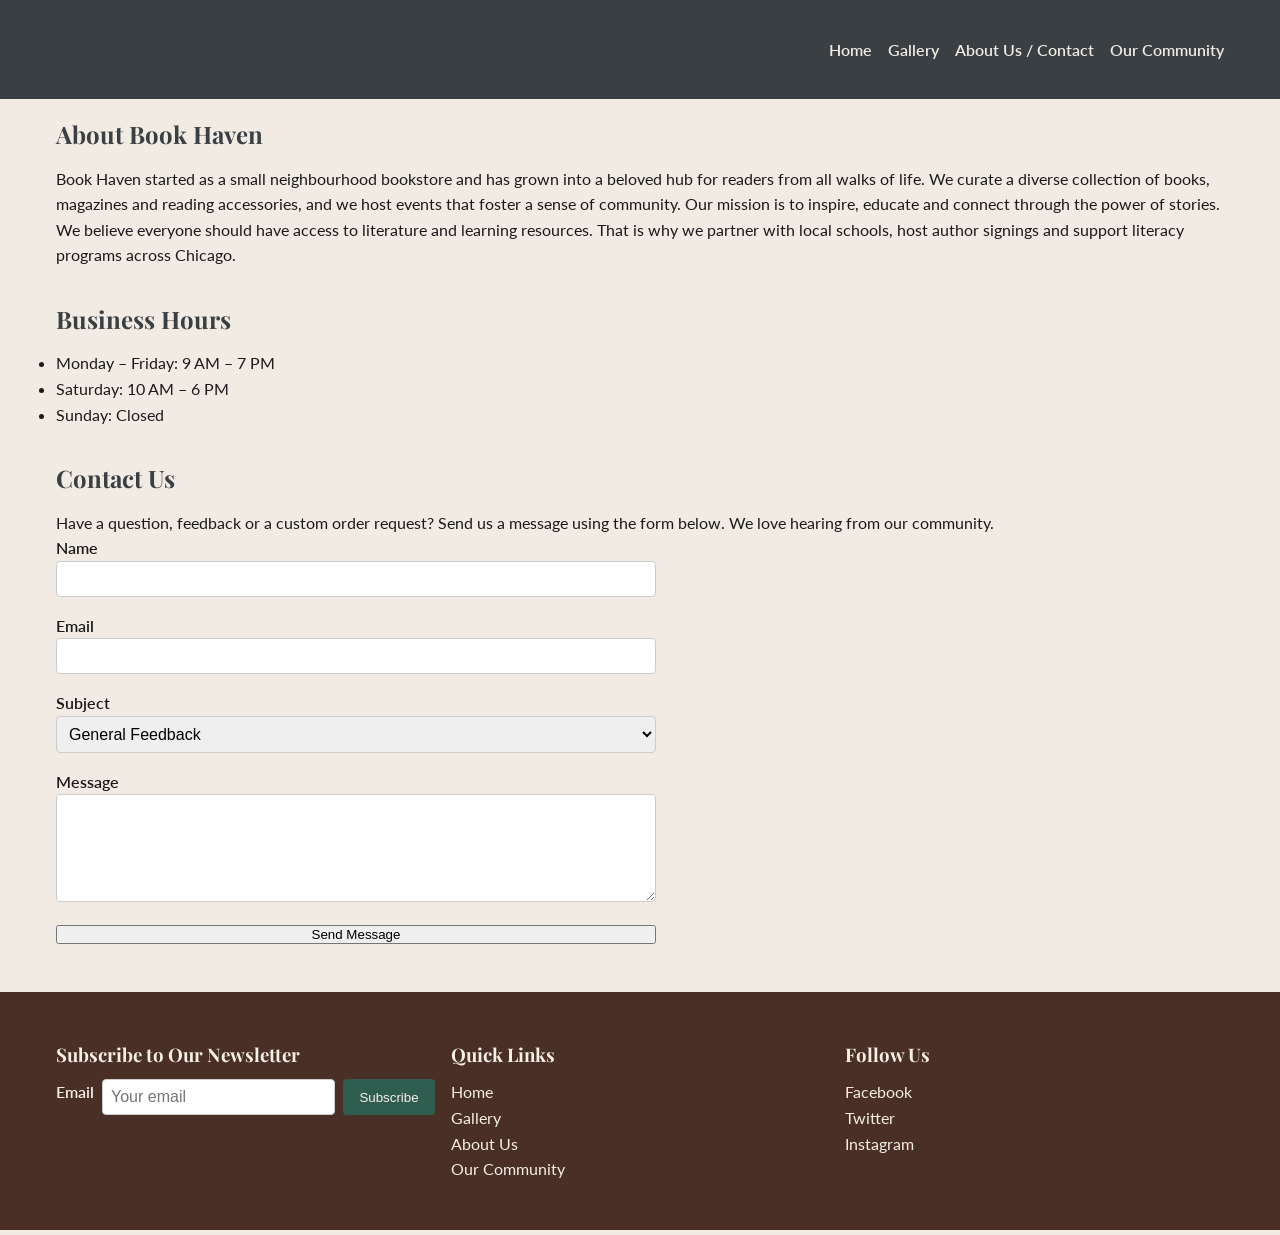
==== about.html @ 8f7dcefc "Add files via upload Add Book Haven HTML, CSS, and image files" ====
<!DOCTYPE html>
<html lang="en">
<head>
  <meta charset="UTF-8" />
  <meta http-equiv="X-UA-Compatible" content="IE=edge" />
  <meta name="viewport" content="width=device-width, initial-scale=1.0" />
  <title>Book Haven – About Us &amp; Contact</title>
  <link rel="stylesheet" href="styles.css" />
</head>
<body>
  <header>
    <div class="container">
      <h1>Book Haven</h1>
      <nav>
        <ul>
          <li><a href="index.html">Home</a></li>
          <li><a href="gallery.html">Gallery</a></li>
          <li><a href="about.html" aria-current="page">About Us / Contact</a></li>
          <li><a href="custom.html">Our Community</a></li>
        </ul>
      </nav>
    </div>
  </header>

  <main class="container">
    <section id="about">
      <h2>About Book Haven</h2>
      <p>
        Book Haven started as a small neighbourhood bookstore and has grown
        into a beloved hub for readers from all walks of life. We curate a
        diverse collection of books, magazines and reading accessories, and we
        host events that foster a sense of community. Our mission is to
        inspire, educate and connect through the power of stories.
      </p>
      <p>
        We believe everyone should have access to literature and learning
        resources. That is why we partner with local schools, host author
        signings and support literacy programs across Chicago.
      </p>
    </section>

    <section id="hours">
      <h2>Business Hours</h2>
      <ul>
        <li>Monday – Friday: 9 AM – 7 PM</li>
        <li>Saturday: 10 AM – 6 PM</li>
        <li>Sunday: Closed</li>
      </ul>
    </section>

    <section id="contact">
      <h2>Contact Us</h2>
      <p>Have a question, feedback or a custom order request? Send us a
        message using the form below. We love hearing from our community.</p>
      <form>
        <div>
          <label for="name">Name</label>
          <input type="text" id="name" name="name" required />
        </div>
        <div>
          <label for="email">Email</label>
          <input type="email" id="email" name="email" required />
        </div>
        <div>
          <label for="subject">Subject</label>
          <select id="subject" name="subject">
            <option value="feedback">General Feedback</option>
            <option value="custom-order">Custom Order</option>
            <option value="question">Question</option>
          </select>
        </div>
        <div>
          <label for="message">Message</label>
          <textarea id="message" name="message" rows="5" required></textarea>
        </div>
        <button type="submit">Send Message</button>
      </form>
    </section>
  </main>

  <footer>
    <div class="container footer-grid">
      <div>
        <h3>Subscribe to Our Newsletter</h3>
        <form>
          <label class="visually-hidden" for="about-subscribe-email">Email</label>
          <input type="email" id="about-subscribe-email" placeholder="Your email" />
          <button type="submit">Subscribe</button>
        </form>
      </div>
      <div>
        <h3>Quick Links</h3>
        <ul>
          <li><a href="index.html">Home</a></li>
          <li><a href="gallery.html">Gallery</a></li>
          <li><a href="about.html">About Us</a></li>
          <li><a href="custom.html">Our Community</a></li>
        </ul>
      </div>
      <div>
        <h3>Follow Us</h3>
        <ul>
          <li><a href="#">Facebook</a></li>
          <li><a href="#">Twitter</a></li>
          <li><a href="#">Instagram</a></li>
        </ul>
      </div>
    </div>
  </footer>
</body>
</html>
---- styles.css ----
/*
 * Basic stylesheet for the Book Haven website.
 *
 * The palette draws on the warm colours from the planning phase: dark brown for
 * headers and footers, cream for backgrounds, deep green for links and
 * highlights and soft gold for call‑to‑action buttons.  Fonts fall back to
 * standard sans‑serif stacks to ensure good legibility even if external
 * resources are unavailable.
 */

/* Import Playfair Display for headings and Lato for body text. */
@import url('https://fonts.googleapis.com/css2?family=Playfair+Display:wght@400;700&family=Lato:wght@300;400;600&display=swap');

/* Global resets */
* {
  box-sizing: border-box;
  margin: 0;
  padding: 0;
}

body {
  /* Use Lato for the body and set a warm neutral background from the colour palette. */
  font-family: 'Lato', Arial, sans-serif;
  background-color: #F2EBE3; /* soft, warm neutral */
  color: #1A1A1A; /* near black for high contrast */
  line-height: 1.6;
}

h1, h2, h3 {
  /* Headings use Playfair Display with the dark charcoal colour. */
  font-family: 'Playfair Display', Georgia, serif;
  margin-bottom: 0.5em;
  color: #3A3F44; /* dark charcoal */
}

header {
  background-color: #3A3F44; /* dark charcoal */
  color: #F2EBE3; /* light text on dark background */
  padding: 1rem 0;
}

header .container {
  display: flex;
  justify-content: space-between;
  align-items: center;
  max-width: 1200px;
  margin: 0 auto;
  padding: 0 1rem;
}

nav ul {
  list-style: none;
  display: flex;
  gap: 1rem;
}

nav a {
  text-decoration: none;
  color: #F2EBE3;
  font-weight: 600;
  transition: color 0.2s ease;
}

nav a:hover {
  color: #E28413; /* pop of orange */
}

.container {
  max-width: 1200px;
  margin: 0 auto;
  padding: 1rem;
}

section {
  margin-bottom: 2rem;
}

.hero {
  /* Tint the hero section with a hint of orange for warmth. */
  background-color: rgba(226, 132, 19, 0.1);
  padding: 2rem;
  border-radius: 4px;
  text-align: center;
}

.card-grid {
  display: grid;
  gap: 1rem;
  grid-template-columns: repeat(auto-fit, minmax(250px, 1fr));
}

.card {
  background-color: #ffffff;
  border: 1px solid #ddd;
  border-radius: 4px;
  padding: 1rem;
  text-align: center;
}

.card img {
  max-width: 100%;
  height: auto;
  margin-bottom: 1rem;
  border-radius: 4px;
}

/* Generic button styling */
.button {
  display: inline-block;
  padding: 0.5rem 1rem;
  background-color: #E28413; /* pop of orange */
  color: #F2EBE3;
  text-decoration: none;
  border-radius: 4px;
  transition: background-color 0.2s ease;
  margin-top: 0.5rem;
}

.button:hover {
  background-color: #b36a0d;
}

table {
  width: 100%;
  border-collapse: collapse;
  margin-bottom: 2rem;
}

table th, table td {
  padding: 0.75rem;
  border: 1px solid #ddd;
  text-align: left;
}

table th {
  background-color: #A9B4C2; /* muted blue-grey */
  font-weight: bold;
}

form {
  display: grid;
  gap: 1rem;
  max-width: 600px;
}

form label {
  font-weight: 600;
}

form input, form textarea, form select {
  width: 100%;
  padding: 0.5rem;
  border: 1px solid #ccc;
  border-radius: 4px;
  font-size: 1rem;
}

footer {
  background-color: #4A2F27;
  color: #F5EFE6;
  padding: 2rem 0;
}

footer .footer-grid {
  display: grid;
  grid-template-columns: repeat(auto-fit, minmax(250px, 1fr));
  gap: 1rem;
}

footer h3 {
  color: #F5EFE6;
}

footer ul {
  list-style: none;
  padding: 0;
}

footer a {
  color: #F5EFE6;
  text-decoration: none;
  transition: color 0.2s ease;
}

footer a:hover {
  color: #C9A66B;
}

footer form {
  display: flex;
  gap: 0.5rem;
}

footer input[type="email"] {
  flex: 1;
  padding: 0.5rem;
  border: 1px solid #ccc;
  border-radius: 4px;
}

footer button {
  padding: 0.5rem 1rem;
  background-color: #2F5D50;
  color: #F5EFE6;
  border: none;
  border-radius: 4px;
  cursor: pointer;
  transition: background-color 0.2s ease;
}

footer button:hover {
  background-color: #24473c;
}

/* Responsive adjustments */
@media (max-width: 768px) {
  nav ul {
    flex-wrap: wrap;
    justify-content: center;
  }

  header .container {
    flex-direction: column;
    align-items: flex-start;
  }
}
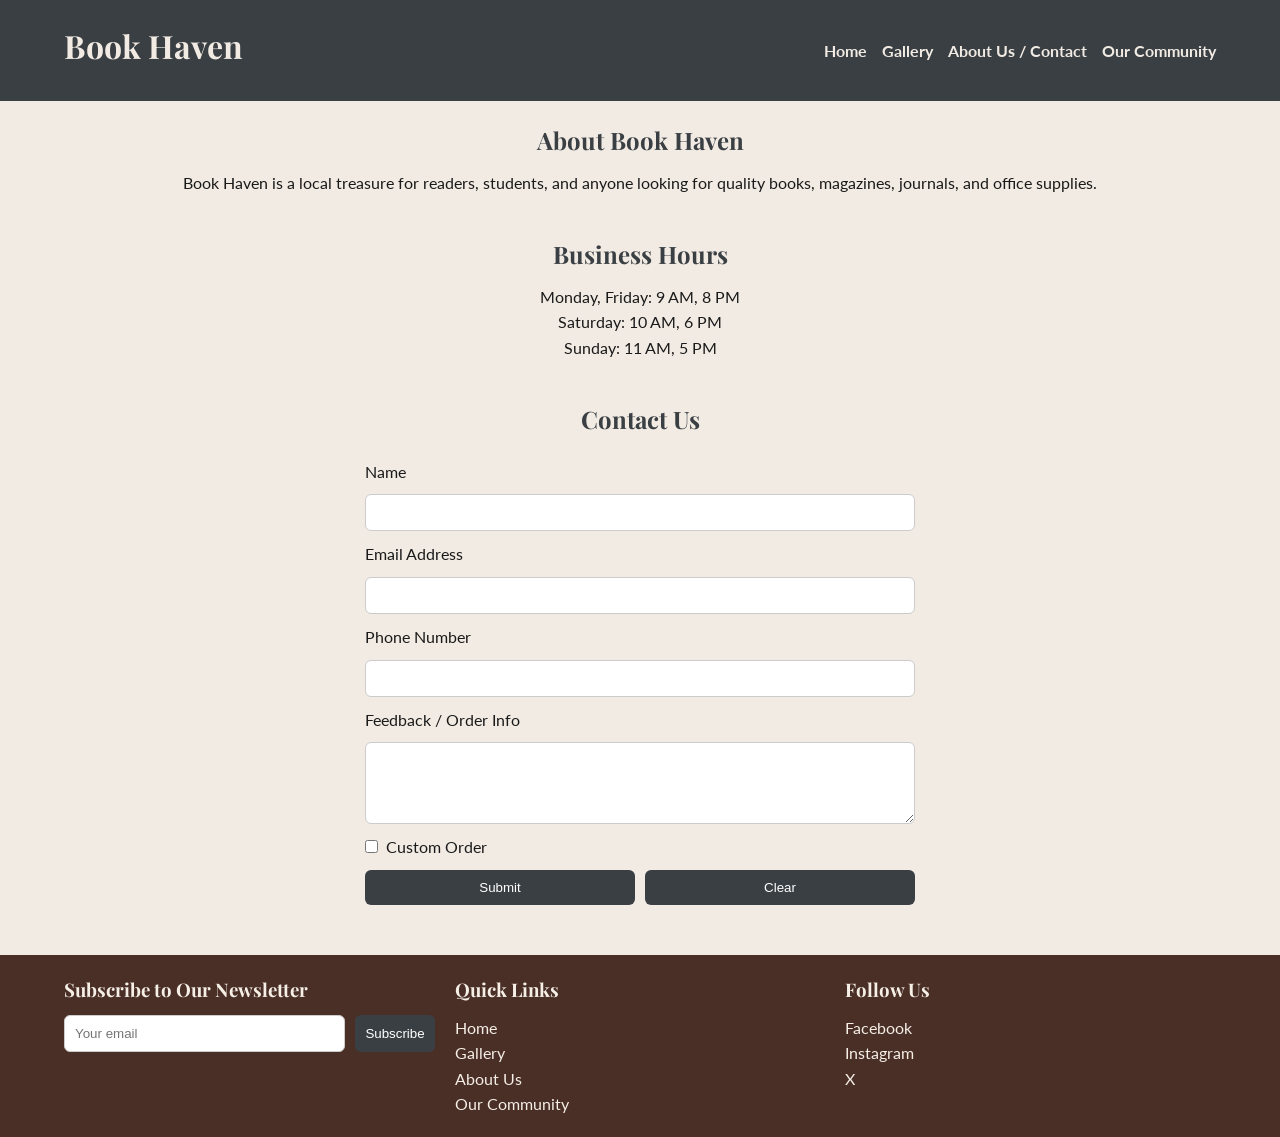
==== commit 4d0ff5c3: "Add files via upload" ====
--- a/about.html
+++ b/about.html
@@ -1,81 +1,74 @@
 <!DOCTYPE html>
 <html lang="en">
 <head>
-  <meta charset="UTF-8" />
-  <meta http-equiv="X-UA-Compatible" content="IE=edge" />
-  <meta name="viewport" content="width=device-width, initial-scale=1.0" />
-  <title>Book Haven – About Us &amp; Contact</title>
-  <link rel="stylesheet" href="styles.css" />
+  <meta charset="UTF-8">
+  <meta name="viewport" content="width=device-width, initial-scale=1.0">
+  <title>Book Haven, About Us</title>
+  <link rel="stylesheet" href="styles.css">
 </head>
 <body>
+
   <header>
-    <div class="container">
-      <h1>Book Haven</h1>
+    <div class="container header-wrap">
+      <h1>Book Haven</h1>
       <nav>
         <ul>
           <li><a href="index.html">Home</a></li>
           <li><a href="gallery.html">Gallery</a></li>
-          <li><a href="about.html" aria-current="page">About Us / Contact</a></li>
+          <li><a href="about.html" aria-current="page">About Us / Contact</a></li>
           <li><a href="custom.html">Our Community</a></li>
         </ul>
       </nav>
     </div>
   </header>
 
-  <main class="container">
-    <section id="about">
-      <h2>About Book Haven</h2>
+  <main>
+
+    <section class="about container">
+      <h2>About Book Haven</h2>
       <p>
-        Book Haven started as a small neighbourhood bookstore and has grown
-        into a beloved hub for readers from all walks of life. We curate a
-        diverse collection of books, magazines and reading accessories, and we
-        host events that foster a sense of community. Our mission is to
-        inspire, educate and connect through the power of stories.
-      </p>
-      <p>
-        We believe everyone should have access to literature and learning
-        resources. That is why we partner with local schools, host author
-        signings and support literacy programs across Chicago.
+        Book Haven is a local treasure for readers, students, and anyone looking
+        for quality books, magazines, journals, and office supplies.
       </p>
     </section>
 
-    <section id="hours">
+    <section class="hours container">
       <h2>Business Hours</h2>
       <ul>
-        <li>Monday – Friday: 9 AM – 7 PM</li>
-        <li>Saturday: 10 AM – 6 PM</li>
-        <li>Sunday: Closed</li>
+        <li>Monday, Friday: 9 AM, 8 PM</li>
+        <li>Saturday: 10 AM, 6 PM</li>
+        <li>Sunday: 11 AM, 5 PM</li>
       </ul>
     </section>
 
-    <section id="contact">
+    <section class="contact container">
       <h2>Contact Us</h2>
-      <p>Have a question, feedback or a custom order request? Send us a
-        message using the form below. We love hearing from our community.</p>
+
       <form>
-        <div>
-          <label for="name">Name</label>
-          <input type="text" id="name" name="name" required />
+        <label for="name">Name</label>
+        <input id="name" type="text" required>
+
+        <label for="email">Email Address</label>
+        <input id="email" type="email" required>
+
+        <label for="phone">Phone Number</label>
+        <input id="phone" type="tel">
+
+        <label for="message">Feedback / Order Info</label>
+        <textarea id="message" rows="4"></textarea>
+
+        <label class="check-row">
+          <input type="checkbox">
+          Custom Order
+        </label>
+
+        <div class="form-buttons">
+          <button type="submit">Submit</button>
+          <button type="reset">Clear</button>
         </div>
-        <div>
-          <label for="email">Email</label>
-          <input type="email" id="email" name="email" required />
-        </div>
-        <div>
-          <label for="subject">Subject</label>
-          <select id="subject" name="subject">
-            <option value="feedback">General Feedback</option>
-            <option value="custom-order">Custom Order</option>
-            <option value="question">Question</option>
-          </select>
-        </div>
-        <div>
-          <label for="message">Message</label>
-          <textarea id="message" name="message" rows="5" required></textarea>
-        </div>
-        <button type="submit">Send Message</button>
       </form>
     </section>
+
   </main>
 
   <footer>
@@ -83,29 +76,31 @@
       <div>
         <h3>Subscribe to Our Newsletter</h3>
         <form>
-          <label class="visually-hidden" for="about-subscribe-email">Email</label>
-          <input type="email" id="about-subscribe-email" placeholder="Your email" />
+          <input type="email" placeholder="Your email">
           <button type="submit">Subscribe</button>
         </form>
       </div>
+
       <div>
         <h3>Quick Links</h3>
         <ul>
           <li><a href="index.html">Home</a></li>
           <li><a href="gallery.html">Gallery</a></li>
-          <li><a href="about.html">About Us</a></li>
+          <li><a href="about.html">About Us</a></li>
           <li><a href="custom.html">Our Community</a></li>
         </ul>
       </div>
+
       <div>
         <h3>Follow Us</h3>
         <ul>
           <li><a href="#">Facebook</a></li>
-          <li><a href="#">Twitter</a></li>
           <li><a href="#">Instagram</a></li>
+          <li><a href="#">X</a></li>
         </ul>
       </div>
     </div>
   </footer>
+
 </body>
-</html>+</html>
--- a/styles.css
+++ b/styles.css
@@ -1,17 +1,5 @@
-/*
- * Basic stylesheet for the Book Haven website.
- *
- * The palette draws on the warm colours from the planning phase: dark brown for
- * headers and footers, cream for backgrounds, deep green for links and
- * highlights and soft gold for call‑to‑action buttons.  Fonts fall back to
- * standard sans‑serif stacks to ensure good legibility even if external
- * resources are unavailable.
- */
-
-/* Import Playfair Display for headings and Lato for body text. */
-@import url('https://fonts.googleapis.com/css2?family=Playfair+Display:wght@400;700&family=Lato:wght@300;400;600&display=swap');
-
-/* Global resets */
+@import url('https://fonts.googleapis.com/css2?family=Playfair+Display:wght@400;700&family=Lato:wght@300;400;700&display=swap');
+
 * {
   box-sizing: border-box;
   margin: 0;
@@ -19,152 +7,211 @@
 }
 
 body {
-  /* Use Lato for the body and set a warm neutral background from the colour palette. */
   font-family: 'Lato', Arial, sans-serif;
-  background-color: #F2EBE3; /* soft, warm neutral */
-  color: #1A1A1A; /* near black for high contrast */
+  background-color: #F2EBE3;
+  color: #1A1A1A;
   line-height: 1.6;
 }
 
 h1, h2, h3 {
-  /* Headings use Playfair Display with the dark charcoal colour. */
   font-family: 'Playfair Display', Georgia, serif;
-  margin-bottom: 0.5em;
-  color: #3A3F44; /* dark charcoal */
+  color: #3A3F44;
+  margin-bottom: 10px;
+}
+
+.container {
+  width: 90%;
+  max-width: 1200px;
+  margin: auto;
+  padding: 20px 0;
 }
 
 header {
-  background-color: #3A3F44; /* dark charcoal */
-  color: #F2EBE3; /* light text on dark background */
-  padding: 1rem 0;
-}
-
-header .container {
+  background-color: #3A3F44;
+  color: #F2EBE3;
+}
+
+.header-wrap {
   display: flex;
   justify-content: space-between;
   align-items: center;
-  max-width: 1200px;
-  margin: 0 auto;
-  padding: 0 1rem;
+  gap: 20px;
+}
+
+header h1 {
+  color: #F2EBE3;
 }
 
 nav ul {
   list-style: none;
   display: flex;
-  gap: 1rem;
+  gap: 15px;
+  flex-wrap: wrap;
 }
 
 nav a {
-  text-decoration: none;
-  color: #F2EBE3;
-  font-weight: 600;
-  transition: color 0.2s ease;
-}
-
-nav a:hover {
-  color: #E28413; /* pop of orange */
-}
-
-.container {
-  max-width: 1200px;
-  margin: 0 auto;
-  padding: 1rem;
-}
-
-section {
-  margin-bottom: 2rem;
-}
-
-.hero {
-  /* Tint the hero section with a hint of orange for warmth. */
-  background-color: rgba(226, 132, 19, 0.1);
-  padding: 2rem;
-  border-radius: 4px;
-  text-align: center;
-}
-
-.card-grid {
-  display: grid;
-  gap: 1rem;
-  grid-template-columns: repeat(auto-fit, minmax(250px, 1fr));
-}
-
-.card {
-  background-color: #ffffff;
-  border: 1px solid #ddd;
-  border-radius: 4px;
-  padding: 1rem;
-  text-align: center;
-}
-
-.card img {
-  max-width: 100%;
-  height: auto;
-  margin-bottom: 1rem;
-  border-radius: 4px;
-}
-
-/* Generic button styling */
-.button {
-  display: inline-block;
-  padding: 0.5rem 1rem;
-  background-color: #E28413; /* pop of orange */
   color: #F2EBE3;
   text-decoration: none;
-  border-radius: 4px;
-  transition: background-color 0.2s ease;
-  margin-top: 0.5rem;
-}
-
-.button:hover {
-  background-color: #b36a0d;
-}
-
-table {
+  font-weight: 700;
+}
+
+nav a:hover {
+  color: #E28413;
+}
+
+.hero {
+  text-align: center;
+  padding: 50px 20px;
+  background-color: rgba(226, 132, 19, 0.1);
+}
+
+.btn {
+  display: inline-block;
+  margin-top: 15px;
+  padding: 10px 20px;
+  background-color: #E28413;
+  color: #ffffff;
+  text-decoration: none;
+  border-radius: 6px;
+}
+
+.promos {
+  display: grid;
+  grid-template-columns: repeat(3, 1fr);
+  gap: 15px;
+}
+
+.promo {
+  background: #A9B4C2;
+  padding: 20px;
+  text-align: center;
+  border-radius: 8px;
+  font-weight: 700;
+}
+
+.why,
+.categories,
+.about,
+.hours,
+.contact,
+.spotlight,
+.community,
+.events,
+.gallery {
+  text-align: center;
+  padding: 20px 0;
+}
+
+.why-grid,
+.category-grid {
+  display: grid;
+  grid-template-columns: repeat(2, 1fr);
+  gap: 15px;
+  margin-top: 15px;
+}
+
+.why-grid div,
+.category-grid div {
+  background: #ffffff;
+  padding: 20px;
+  border-radius: 8px;
+  border: 1px solid #ddd;
+}
+
+.gallery-grid {
+  display: grid;
+  grid-template-columns: repeat(3, 1fr);
+  gap: 20px;
+  margin-top: 20px;
+}
+
+.spotlight-grid {
+  display: grid;
+  grid-template-columns: repeat(3, 1fr);
+  gap: 15px;
+  margin-top: 15px;
+}
+
+.community-grid {
+  display: grid;
+  grid-template-columns: repeat(2, 1fr);
+  gap: 15px;
+  margin-top: 15px;
+}
+
+.card {
+  background: #ffffff;
+  padding: 15px;
+  border: 1px solid #ddd;
+  border-radius: 10px;
+}
+
+.card img {
   width: 100%;
-  border-collapse: collapse;
-  margin-bottom: 2rem;
-}
-
-table th, table td {
-  padding: 0.75rem;
-  border: 1px solid #ddd;
+  height: auto;
+  border-radius: 8px;
+}
+
+.card p {
+  margin: 10px 0;
+}
+
+.card button,
+.form-buttons button,
+footer button {
+  background-color: #3A3F44;
+  color: #ffffff;
+  border: none;
+  padding: 10px;
+  border-radius: 6px;
+  cursor: pointer;
+}
+
+.hours ul {
+  list-style: none;
+}
+
+.contact form {
+  display: flex;
+  flex-direction: column;
+  gap: 10px;
+  max-width: 550px;
+  margin: 20px auto 0;
   text-align: left;
 }
 
-table th {
-  background-color: #A9B4C2; /* muted blue-grey */
-  font-weight: bold;
-}
-
-form {
-  display: grid;
-  gap: 1rem;
-  max-width: 600px;
-}
-
-form label {
-  font-weight: 600;
-}
-
-form input, form textarea, form select {
-  width: 100%;
-  padding: 0.5rem;
+.contact input,
+.contact textarea {
+  padding: 10px;
   border: 1px solid #ccc;
-  border-radius: 4px;
-  font-size: 1rem;
+  border-radius: 6px;
+}
+
+.check-row {
+  display: flex;
+  align-items: center;
+  gap: 8px;
+}
+
+.form-buttons {
+  display: flex;
+  gap: 10px;
+}
+
+.form-buttons button {
+  flex: 1;
 }
 
 footer {
   background-color: #4A2F27;
   color: #F5EFE6;
-  padding: 2rem 0;
-}
-
-footer .footer-grid {
-  display: grid;
-  grid-template-columns: repeat(auto-fit, minmax(250px, 1fr));
-  gap: 1rem;
+  margin-top: 30px;
+}
+
+.footer-grid {
+  display: grid;
+  grid-template-columns: repeat(3, 1fr);
+  gap: 20px;
 }
 
 footer h3 {
@@ -173,54 +220,46 @@
 
 footer ul {
   list-style: none;
-  padding: 0;
 }
 
 footer a {
   color: #F5EFE6;
   text-decoration: none;
-  transition: color 0.2s ease;
-}
-
-footer a:hover {
-  color: #C9A66B;
 }
 
 footer form {
   display: flex;
-  gap: 0.5rem;
+  gap: 10px;
+  flex-wrap: wrap;
 }
 
 footer input[type="email"] {
   flex: 1;
-  padding: 0.5rem;
+  min-width: 180px;
+  padding: 10px;
   border: 1px solid #ccc;
-  border-radius: 4px;
-}
-
-footer button {
-  padding: 0.5rem 1rem;
-  background-color: #2F5D50;
-  color: #F5EFE6;
-  border: none;
-  border-radius: 4px;
-  cursor: pointer;
-  transition: background-color 0.2s ease;
-}
-
-footer button:hover {
-  background-color: #24473c;
-}
-
-/* Responsive adjustments */
+  border-radius: 6px;
+}
+
 @media (max-width: 768px) {
+  .header-wrap,
+  .footer-grid,
+  .promos,
+  .gallery-grid,
+  .spotlight-grid,
+  .community-grid,
+  .why-grid,
+  .category-grid {
+    grid-template-columns: 1fr;
+    display: grid;
+  }
+
+  .header-wrap {
+    display: block;
+    text-align: center;
+  }
+
   nav ul {
-    flex-wrap: wrap;
     justify-content: center;
   }
-
-  header .container {
-    flex-direction: column;
-    align-items: flex-start;
-  }
-}+}
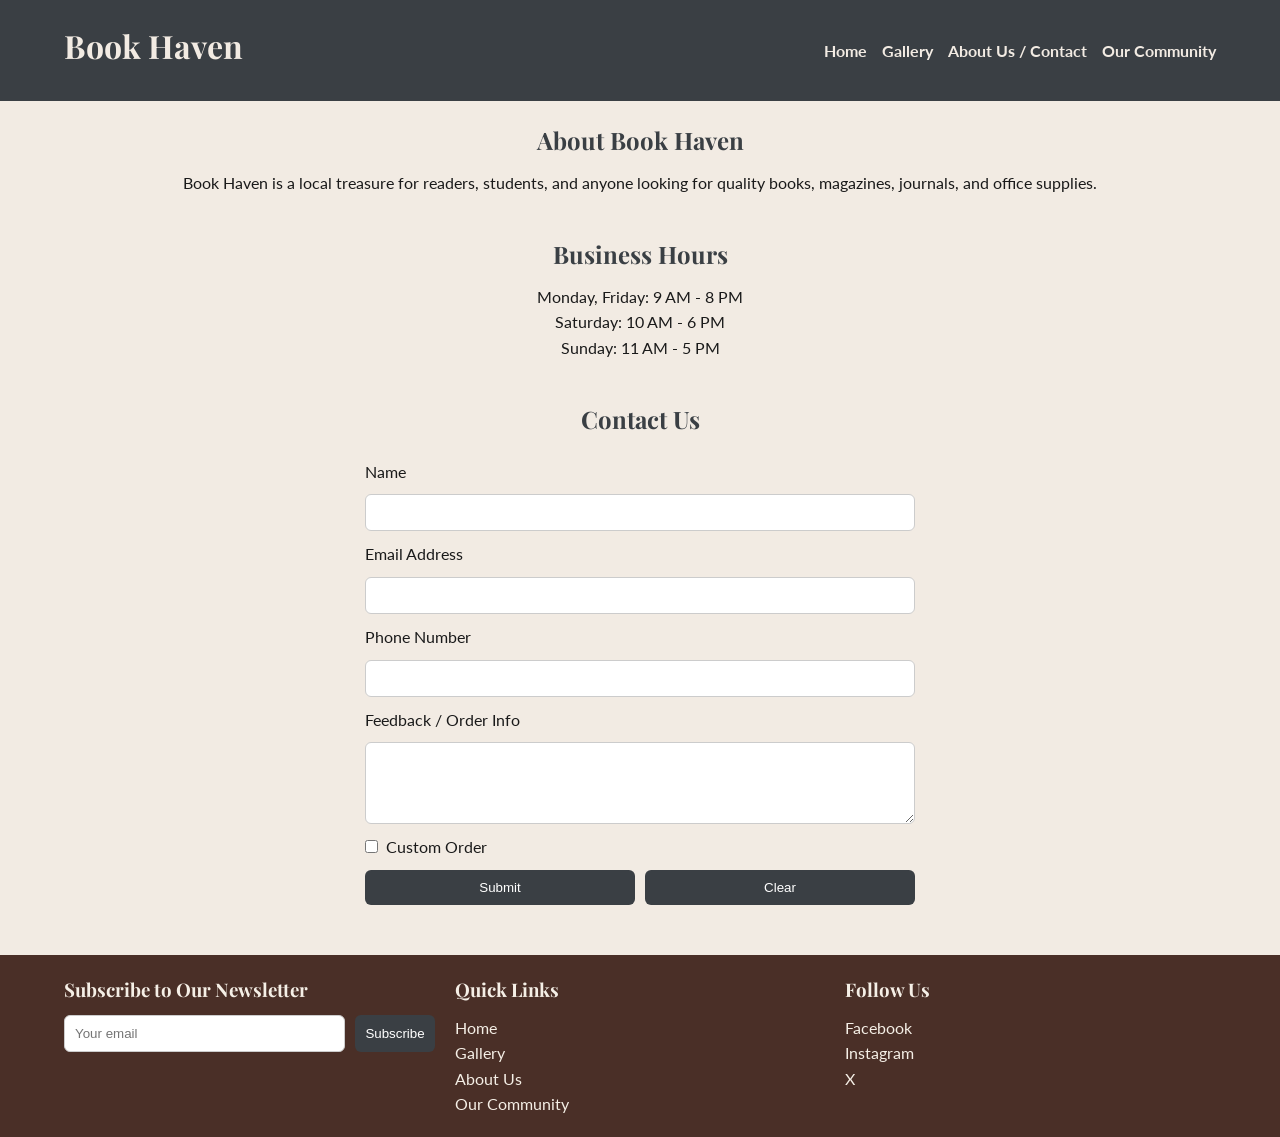
==== commit a6b37a4d: "Update about.html Updating the times" ====
--- a/about.html
+++ b/about.html
@@ -35,9 +35,9 @@
     <section class="hours container">
       <h2>Business Hours</h2>
       <ul>
-        <li>Monday, Friday: 9 AM, 8 PM</li>
-        <li>Saturday: 10 AM, 6 PM</li>
-        <li>Sunday: 11 AM, 5 PM</li>
+        <li>Monday, Friday: 9 AM - 8 PM</li>
+        <li>Saturday: 10 AM - 6 PM</li>
+        <li>Sunday: 11 AM - 5 PM</li>
       </ul>
     </section>
 
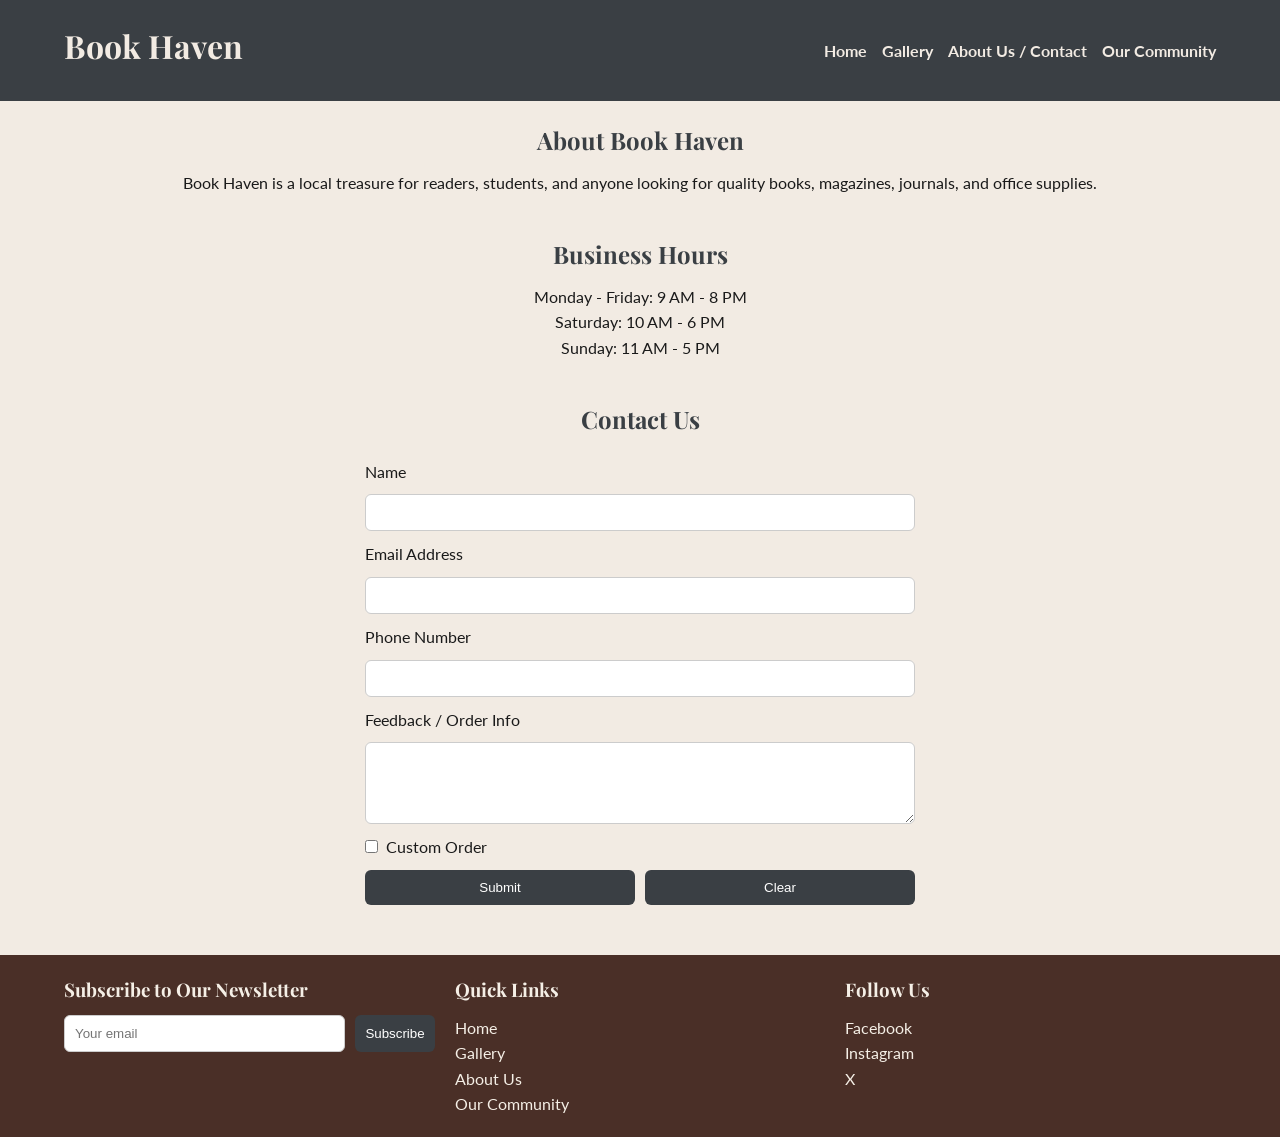
==== commit ea5a90ef: "Update about.html Fixing Date/Times" ====
--- a/about.html
+++ b/about.html
@@ -35,7 +35,7 @@
     <section class="hours container">
       <h2>Business Hours</h2>
       <ul>
-        <li>Monday, Friday: 9 AM - 8 PM</li>
+        <li>Monday - Friday: 9 AM - 8 PM</li>
         <li>Saturday: 10 AM - 6 PM</li>
         <li>Sunday: 11 AM - 5 PM</li>
       </ul>
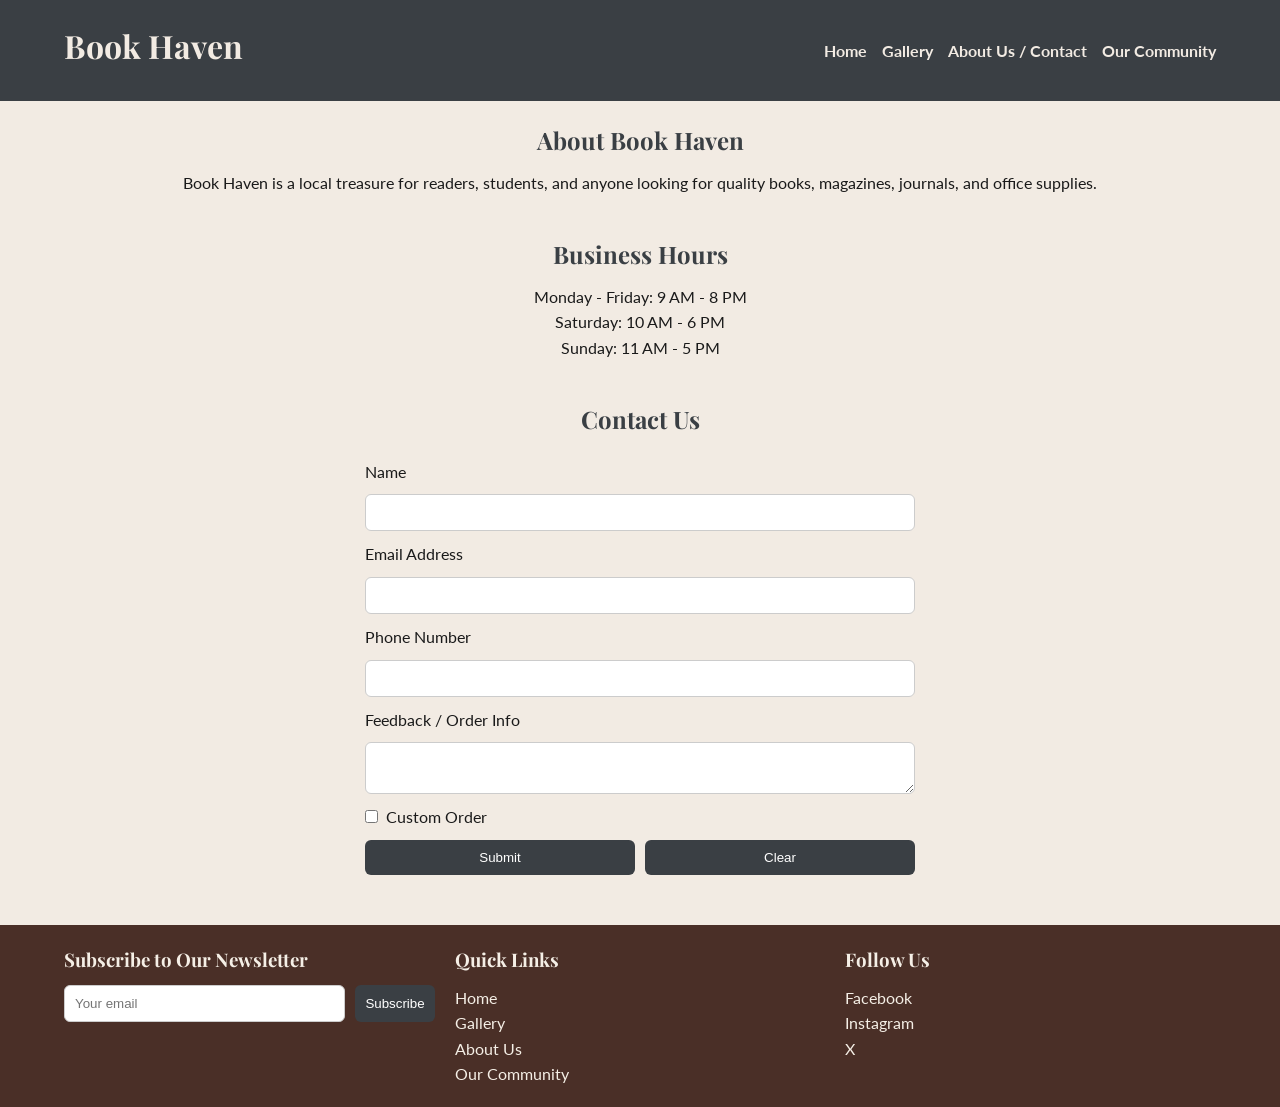
==== commit d2f68352: "Update about.html local storage data" ====
--- a/about.html
+++ b/about.html
@@ -46,16 +46,16 @@
 
       <form>
         <label for="name">Name</label>
-        <input id="name" type="text" required>
+        <input type="text" id="name" required>
 
         <label for="email">Email Address</label>
-        <input id="email" type="email" required>
+        <input type="email" id="email" required>
 
         <label for="phone">Phone Number</label>
         <input id="phone" type="tel">
 
         <label for="message">Feedback / Order Info</label>
-        <textarea id="message" rows="4"></textarea>
+        <textarea id="message" required></textarea>
 
         <label class="check-row">
           <input type="checkbox">
@@ -63,7 +63,7 @@
         </label>
 
         <div class="form-buttons">
-          <button type="submit">Submit</button>
+          <button type="submit" onclick="contactSubmitAlert()">Submit</button>
           <button type="reset">Clear</button>
         </div>
       </form>
@@ -77,7 +77,7 @@
         <h3>Subscribe to Our Newsletter</h3>
         <form>
           <input type="email" placeholder="Your email">
-          <button type="submit">Subscribe</button>
+          <button type="button" onclick="subscribeAlert()">Subscribe</button>
         </form>
       </div>
 
@@ -101,6 +101,6 @@
       </div>
     </div>
   </footer>
-
+    <script src="script.js"></script>
 </body>
 </html>
